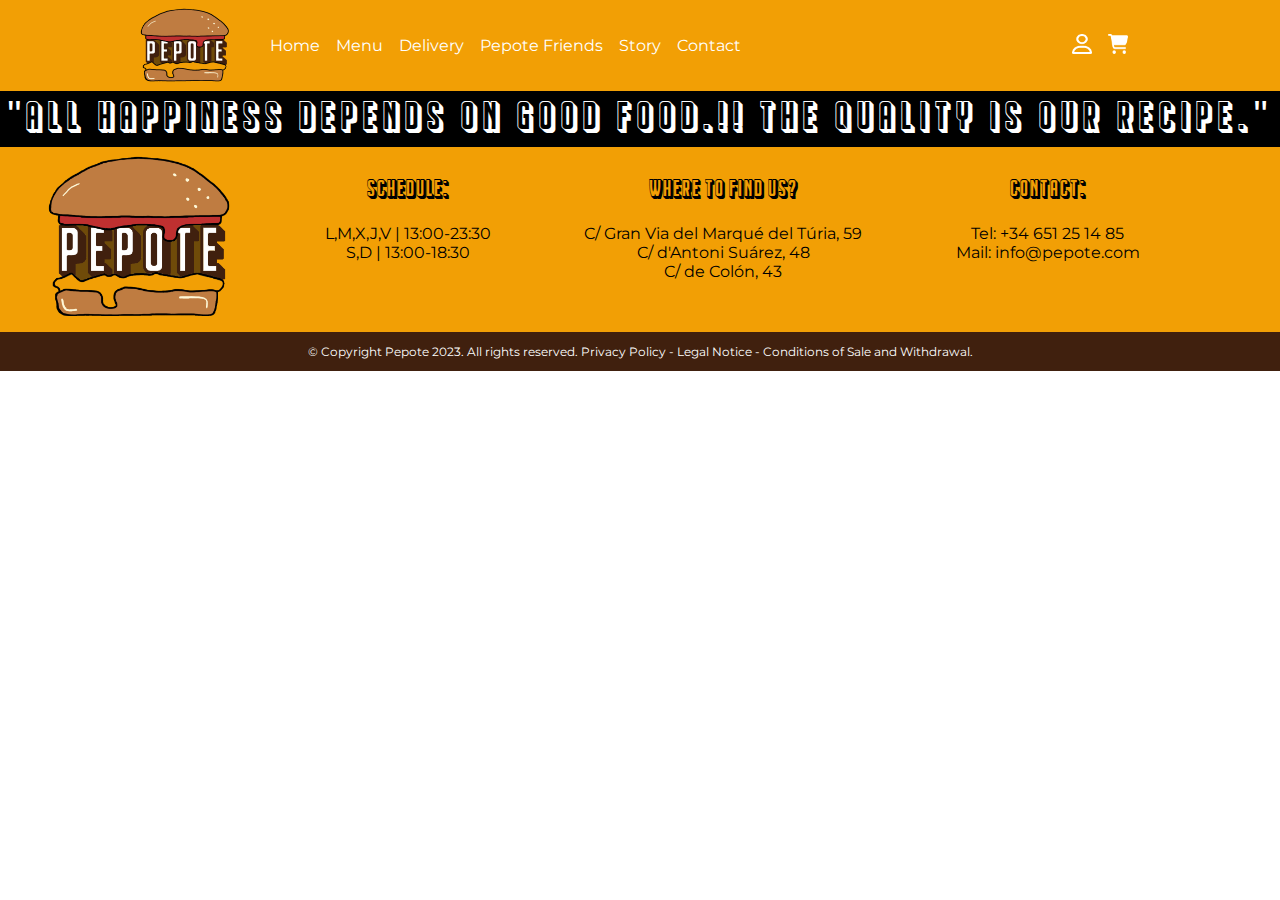
==== Miguel/index.html @ 605a9a90 "Index creado" ====
<!DOCTYPE html>
<html lang="en">
<head>
    <meta charset="UTF-8">
    <meta name="viewport" content="width=device-width, initial-scale=1.0">
    <link rel="stylesheet" href="style.css">
    <title>Pepote</title>
</head>
<body>
    <header>
        <div class="header">
            <div id="header-menu">
                <img src="img/logo.png" alt="" height="75px" width="90px">
                <ul>
                    <li>Home</li>
                    <li>Menu</li>
                    <li>Delivery</li>
                    <li>Pepote Friends</li>
                    <li>Story</li>
                    <li>Contact</li>
                </ul>
            </div>
            <div id="header-icons">
                <ul>
                    <li><img src="img/user.png" alt="" height="20px" width="20px"></li>
                    <li><img src="img/cart.png" alt="" height="20px" width="20px"></li>
                </ul>
            </div>
        </div>
    </header>
    <section>

    </section>
    <footer>
        <div id="slogan">
            <h3>"All happiness depends on good food.!!  The quality  is  our  recipe."</h3>
        </div>
        <div id="footer-content">
            <div>
                <img src="img/logo.png" alt="" height="165px" width="185px">
            </div>
            <div>
                <h3>SCHEDULE:</h3>
                <p>L,M,X,J,V | 13:00-23:30 <br>
                    S,D | 13:00-18:30</p>
            </div>
            <div>
                <h3>Where to find us?</h3>
                <p>C/ Gran Via del Marqué del Túria, 59<br>
                    C/ d'Antoni Suárez, 48<br>
                    C/ de Colón, 43</p>
            </div>
            <div>
                <h3>Contact:</h3>
                <p>Tel: +34 651 25 14 85<br>
                    Mail: info@pepote.com</p>
            </div>
            <div></div>
        </div>
        <div id="copyright">
            <p>© Copyright Pepote 2023. All rights reserved. Privacy Policy - Legal Notice - Conditions of Sale and Withdrawal.</p>
        </div>
    </footer>
</body>
</html>
---- Miguel/style.css ----
@import url('https://fonts.googleapis.com/css2?family=Montserrat&display=swap');
@font-face {
    font-family: 'Franchise';
    src: url(typography/Franchise.ttf);
}
:root{
    --montserrat: 'Montserrat', sans-serif;
    --franchise: 'Franchise', sans-serif;
    --principal: #f29f05;
    --secundario: #000000;
    --letra: #ffffff;
    --tercer: #40200e; 
}
body{
    margin: 0px;
    font-family: var(--montserrat);
}
/* -- HEADER -- */
header{
    background-color: var(--principal);
    color: var(--letra);
}
.header {
    display: flex;
    flex-direction: row;
    justify-content: space-around;
    align-items: center;
}
header ul li{
    list-style: none;
    display: inline;
    margin-right: 12px;
}
#header-menu{
    display: flex;
    flex-direction: row;
    justify-content: flex-start;
    align-items: center;
}
#header-icons{
    float: right;
}
/* -- FOOTER -- */
footer{
    display: flex;
    flex-direction: column;
}

#slogan{
    background-color: var(--secundario);
    color: var(--letra);
    font-family: var(--franchise);
    
}
#slogan h3{
    text-align: center;
    font-size: 30px;
    margin: 4px;
    font-weight: 400;
    letter-spacing: 5px;
    line-height: 1.2;
}
#footer-content{
    display: flex;
    flex-direction: column;
    justify-content: space-around;
    align-items: center;
    background-color: var(--principal);
    text-align: center;
}
#footer-content h3{
    font-family: var(--franchise);
    font-size: 24px;
    font-weight: 200;
}

#copyright{
    text-align: center;
    background-color: var(--tercer);
    color: var(--letra);
    font-size: 12px;
}
/* -- RESPONSIVE -- */
@media only screen and (max-width: 600px){

}
@media only screen and (min-width: 601px) and (max-width: 960px){

}

@media only screen and (min-width: 901px){
    /* -- HEADER -- */
    .header{
        padding: 8px 0px;
    }
    /* -- FOOTER -- */
    #footer-content{
        display: flex;
        flex-direction: row;
        justify-content: space-around;
        align-items: flex-start;
        background-color: var(--principal);
        padding: 8px 0px;
    }
    #slogan h3{
        font-size: 40px;
    }
}
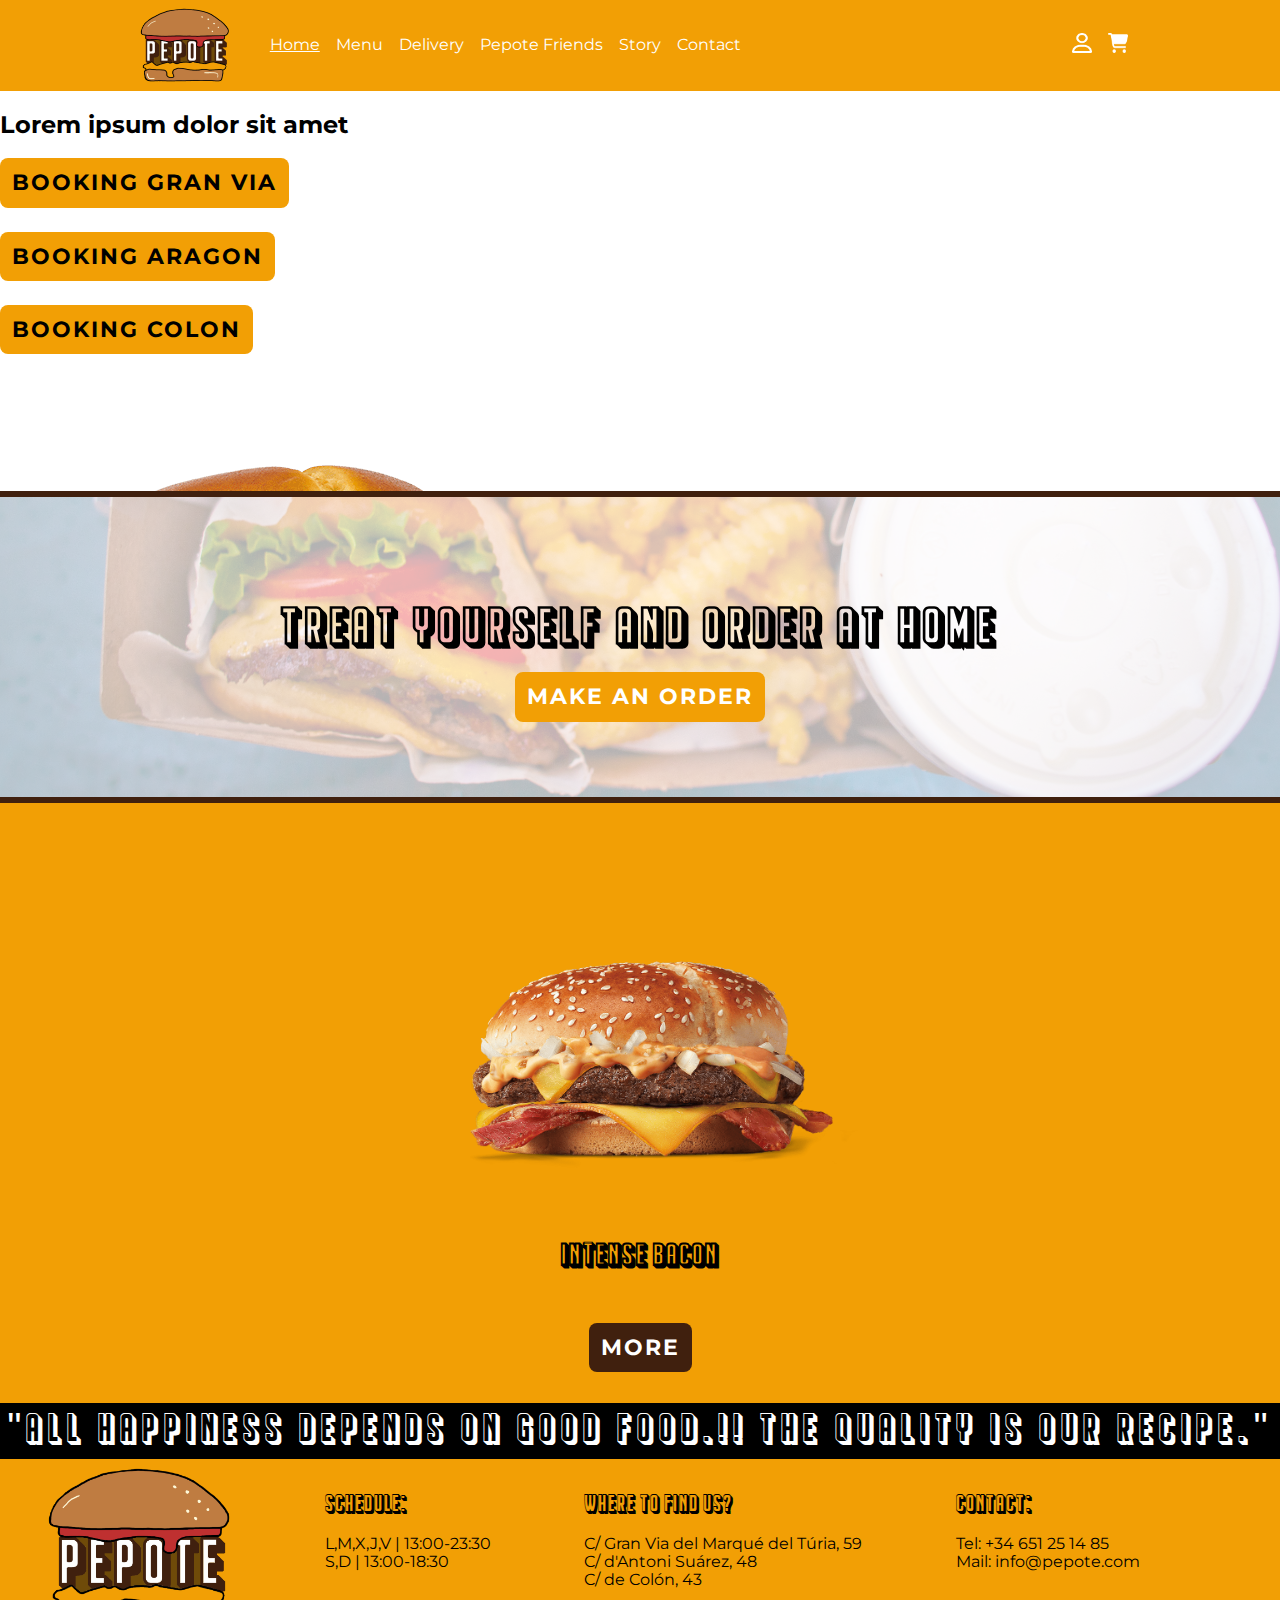
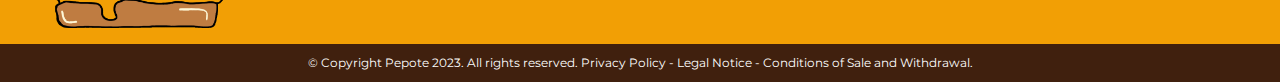
==== commit 77d0bc8c: "Merge branch 'main' of https://github.com/miiguelngl/PepoteWeb" ====
--- a/Miguel/index.html
+++ b/Miguel/index.html
@@ -3,6 +3,7 @@
 <head>
     <meta charset="UTF-8">
     <meta name="viewport" content="width=device-width, initial-scale=1.0">
+    <link rel="stylesheet" href="normalize.css">
     <link rel="stylesheet" href="style.css">
     <title>Pepote</title>
 </head>
@@ -12,8 +13,8 @@
             <div id="header-menu">
                 <img src="img/logo.png" alt="" height="75px" width="90px">
                 <ul>
-                    <li>Home</li>
-                    <li>Menu</li>
+                    <li><a href="index.html" id="here">Home</a></li>
+                    <li><a href="menu.html">Menu</a></li>
                     <li>Delivery</li>
                     <li>Pepote Friends</li>
                     <li>Story</li>
@@ -29,7 +30,44 @@
         </div>
     </header>
     <section>
-
+        <div id="booking">
+            <h2>Lorem ipsum dolor sit amet</h2>
+            <button class="section-button">booking gran via</button>
+            <button class="section-button">booking aragon</button>
+            <button class="section-button">booking colon</button>
+            <img src="img/burgers/pepotegg.png" alt="">
+        </div>
+        <article class="about">
+            <div id="about-capa">
+                <div id="about-capa-info">
+                    <h3>Treat yourself and order at home</h3>
+                    <button class="section-button"><a href="">Make an order</a></button>
+                </div>
+            </div>
+        </article>
+        <div id="menu-slider">
+            <div class="slider">
+              <ul>
+                <li>
+                  <img src="img/burgers/intensebacon.png" alt="">
+                  <h2>intense bacon</h2>
+                </li>
+                <li>
+                  <img src="img/burgers/cheesemountain.png" alt="">
+                  <h2>cheesemountain</h2>
+                </li>
+                <li>
+                  <img src="img/burgers/pepotegg.png" alt="">
+                  <h2>pepotegg</h2>
+                </li>
+                <li>
+                  <img src="img/burgers/bigpepote.png" alt="">
+                  <h2>big pepote</h2>
+                </li>
+              </ul>
+            </div>
+            <button id="button-menu"><a href="menu.html">more</a></button>
+          </div>
     </section>
     <footer>
         <div id="slogan">
@@ -39,18 +77,18 @@
             <div>
                 <img src="img/logo.png" alt="" height="165px" width="185px">
             </div>
-            <div>
+            <div class="footer-content-info">
                 <h3>SCHEDULE:</h3>
                 <p>L,M,X,J,V | 13:00-23:30 <br>
                     S,D | 13:00-18:30</p>
             </div>
-            <div>
+            <div class="footer-content-info">
                 <h3>Where to find us?</h3>
                 <p>C/ Gran Via del Marqué del Túria, 59<br>
                     C/ d'Antoni Suárez, 48<br>
                     C/ de Colón, 43</p>
             </div>
-            <div>
+            <div class="footer-content-info">
                 <h3>Contact:</h3>
                 <p>Tel: +34 651 25 14 85<br>
                     Mail: info@pepote.com</p>
--- a/Miguel/style.css
+++ b/Miguel/style.css
@@ -20,6 +20,10 @@
     background-color: var(--principal);
     color: var(--letra);
 }
+header a{
+    text-decoration: none;
+    color: var(--letra);
+}
 .header {
     display: flex;
     flex-direction: row;
@@ -39,6 +43,136 @@
 }
 #header-icons{
     float: right;
+}
+/* -- SECTION -- */
+#booking{
+    display: flex;
+    flex-direction: column;
+    align-items: flex-start;
+    overflow: hidden;
+    height: 400px;
+}
+.section-button{
+    background-color: var(--principal);
+    border-radius: 8px;
+    padding: 12px;
+    font-size: 22px;
+    text-transform: uppercase;
+    font-weight: bold;
+    letter-spacing: 2px;
+    border: none;
+    margin-bottom: 24px;
+}
+#booking img{
+    position: relative;
+}
+/* -- SECTION - MAKE AN ORDER -- */
+.about{
+    height: 300px;
+    background-image: url(img/makeAnOrder.jpg);
+    background-attachment: fixed;
+    background-position: center;
+    background-repeat: no-repeat;
+    background-size: cover; 
+    border-top: 6px solid var(--tercer);
+    border-bottom: 6px solid var(--tercer);
+}
+#about-capa{
+    background-color: rgba(255, 255, 255, 0.7);
+    height: 300px;
+    width: auto;
+}
+#about-capa-info{
+    display: flex;
+    flex-direction: column;
+    justify-content: center;
+    align-items: center;
+    height: 300px;
+}
+#about-capa-info h3{
+    text-transform: uppercase;
+    font-family: var(--franchise);
+    font-size: 52px;
+    margin-bottom: 12px;
+    text-align: center;
+    letter-spacing: 3px;
+}
+#about-capa-info p{
+    font-size: 24px;
+    margin-top: 6px;
+}
+#about-capa-info button{
+    padding: 12px;
+    background-color: var(--principal);
+    border-radius: 8px;
+}
+#about-capa-info a{
+    color: var(--letra);
+    text-decoration: none;
+    text-transform: uppercase;
+}
+/* -- SECTION - SLIDER -- */
+#menu-slider{
+    height: 450px;
+    overflow: hidden;
+    background-color: var(--principal);
+    display: flex;
+    flex-direction: column;
+}
+.slider {
+    width: 95%;
+    margin: auto;
+    overflow: hidden;
+}
+.slider ul {
+    display: flex;
+    padding: 0;
+    width: 400%;
+    animation: cambio 20s infinite alternate linear;
+}
+.slider li {
+    width: 100%;
+    list-style: none;
+    display: flex;
+    flex-direction: column;
+    align-items: center;
+}
+.slider img {
+    width: 300px;
+    height: 262px;
+}
+.slider h2{
+    font-family: var(--franchise);
+    font-size: 32px;
+    margin-bottom: 0px;
+}
+@keyframes cambio {
+    0% {margin-left: 0;}
+    20% {margin-left: 0;}
+    
+    25% {margin-left: -100%;}
+    45% {margin-left: -100%;}
+    
+    50% {margin-left: -200%;}
+    70% {margin-left: -200%;}
+    
+    75% {margin-left: -300%;}
+    100% {margin-left: -300%;}
+}
+#button-menu{
+    background-color: var(--tercer);
+    border-radius: 8px;
+    padding: 12px;
+    font-size: 22px;
+    text-transform: uppercase;
+    font-weight: bold;
+    letter-spacing: 2px;
+    border: none;
+    margin: auto;
+}
+#button-menu a{
+    color: var(--letra);
+    text-decoration: none;
 }
 /* -- FOOTER -- */
 footer{
@@ -92,6 +226,28 @@
     /* -- HEADER -- */
     .header{
         padding: 8px 0px;
+    }
+    header a:hover, #here:hover{
+        text-decoration: underline var(--tercer);
+    }
+    #here{
+        text-decoration: underline;
+    }
+    /* -- SECTION - SLIDER -- */
+    #menu-slider{
+        height: 600px;
+        overflow: hidden;
+        background-color: var(--principal);
+        display: flex;
+        flex-direction: column;
+    }
+    .slider{
+        margin-top: 0px;
+        margin-bottom: 0px;
+    }
+    .slider img {
+        width: 450px;
+        height: 393px;
     }
     /* -- FOOTER -- */
     #footer-content{
@@ -102,6 +258,12 @@
         background-color: var(--principal);
         padding: 8px 0px;
     }
+    .footer-content-info{
+        text-align: left;
+    }
+    .footer-content-info h3{
+        margin-bottom: 0px;
+    }
     #slogan h3{
         font-size: 40px;
     }
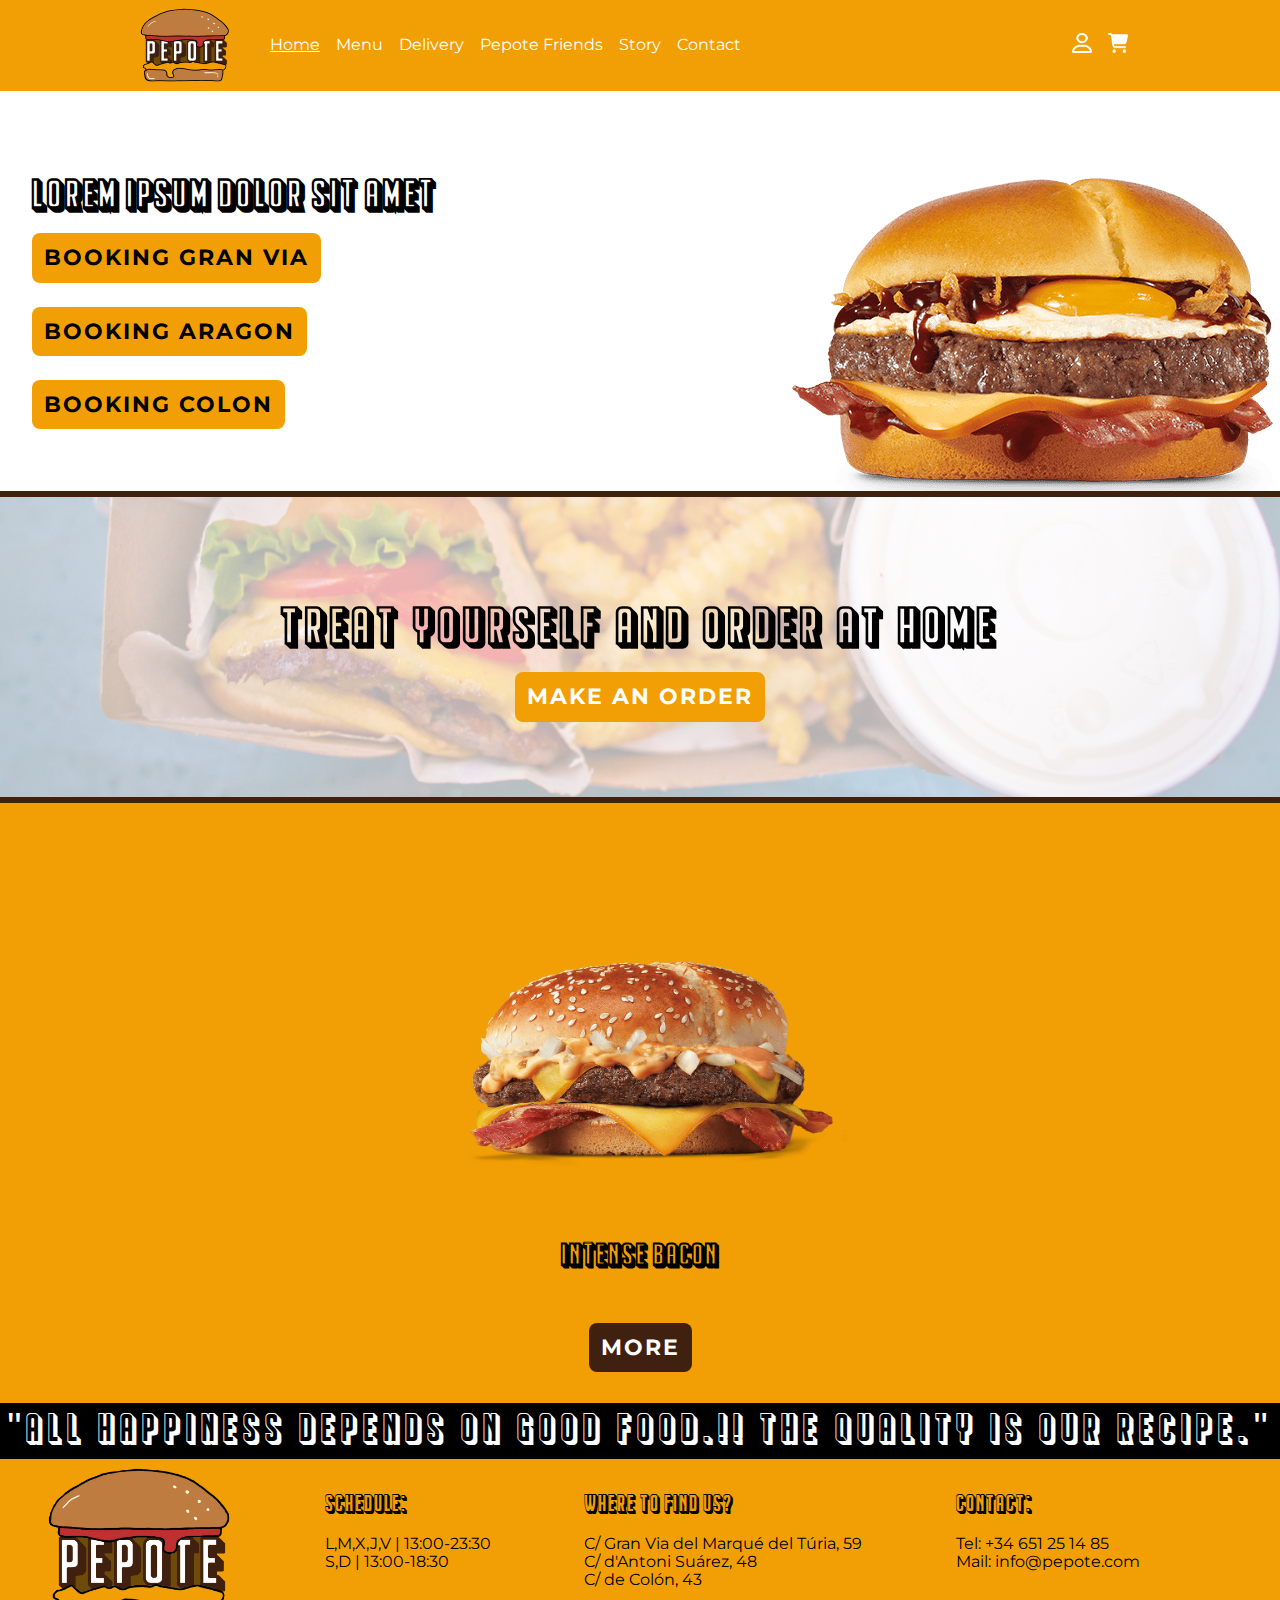
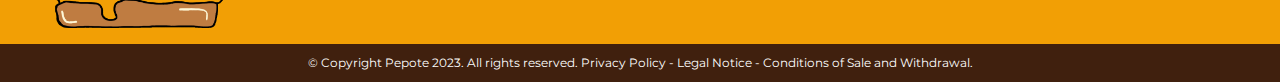
==== commit 6c878a86: "Cambios" ====
--- a/Miguel/index.html
+++ b/Miguel/index.html
@@ -30,12 +30,16 @@
         </div>
     </header>
     <section>
-        <div id="booking">
-            <h2>Lorem ipsum dolor sit amet</h2>
-            <button class="section-button">booking gran via</button>
-            <button class="section-button">booking aragon</button>
-            <button class="section-button">booking colon</button>
-            <img src="img/burgers/pepotegg.png" alt="">
+        <div id="major">
+            <div id="booking">
+                <h2>Lorem ipsum dolor sit amet</h2>
+                <button class="section-button">booking gran via</button>
+                <button class="section-button">booking aragon</button>
+                <button class="section-button">booking colon</button>
+            </div>
+            <div>
+                <img src="img/burgers/pepotegg.png" alt="">
+            </div>
         </div>
         <article class="about">
             <div id="about-capa">
--- a/Miguel/style.css
+++ b/Miguel/style.css
@@ -45,18 +45,30 @@
     float: right;
 }
 /* -- SECTION -- */
-#booking{
-    display: flex;
-    flex-direction: column;
-    align-items: flex-start;
+#major{
     overflow: hidden;
     height: 400px;
+    display: grid;
+    grid-template-columns: 60% 39%;
+}
+#booking{
+    display: flex;
+    flex-direction: column;
+    align-items: flex-start;
+    justify-content: center;
+    margin-left: 32px;
+}
+#booking h2{
+    font-family: var(--franchise);
+    font-size: 42px;
+    margin: 0px;
+    margin-bottom: 12px;
 }
 .section-button{
     background-color: var(--principal);
     border-radius: 8px;
     padding: 12px;
-    font-size: 22px;
+    font-size: 14px;
     text-transform: uppercase;
     font-weight: bold;
     letter-spacing: 2px;
@@ -105,6 +117,7 @@
     padding: 12px;
     background-color: var(--principal);
     border-radius: 8px;
+    font-size: 22px;
 }
 #about-capa-info a{
     color: var(--letra);
@@ -232,6 +245,18 @@
     }
     #here{
         text-decoration: underline;
+    }
+    /* -- BUTTON -- */
+    .section-button{
+        background-color: var(--principal);
+        border-radius: 8px;
+        padding: 12px;
+        font-size: 22px;
+        text-transform: uppercase;
+        font-weight: bold;
+        letter-spacing: 2px;
+        border: none;
+        margin-bottom: 24px;
     }
     /* -- SECTION - SLIDER -- */
     #menu-slider{
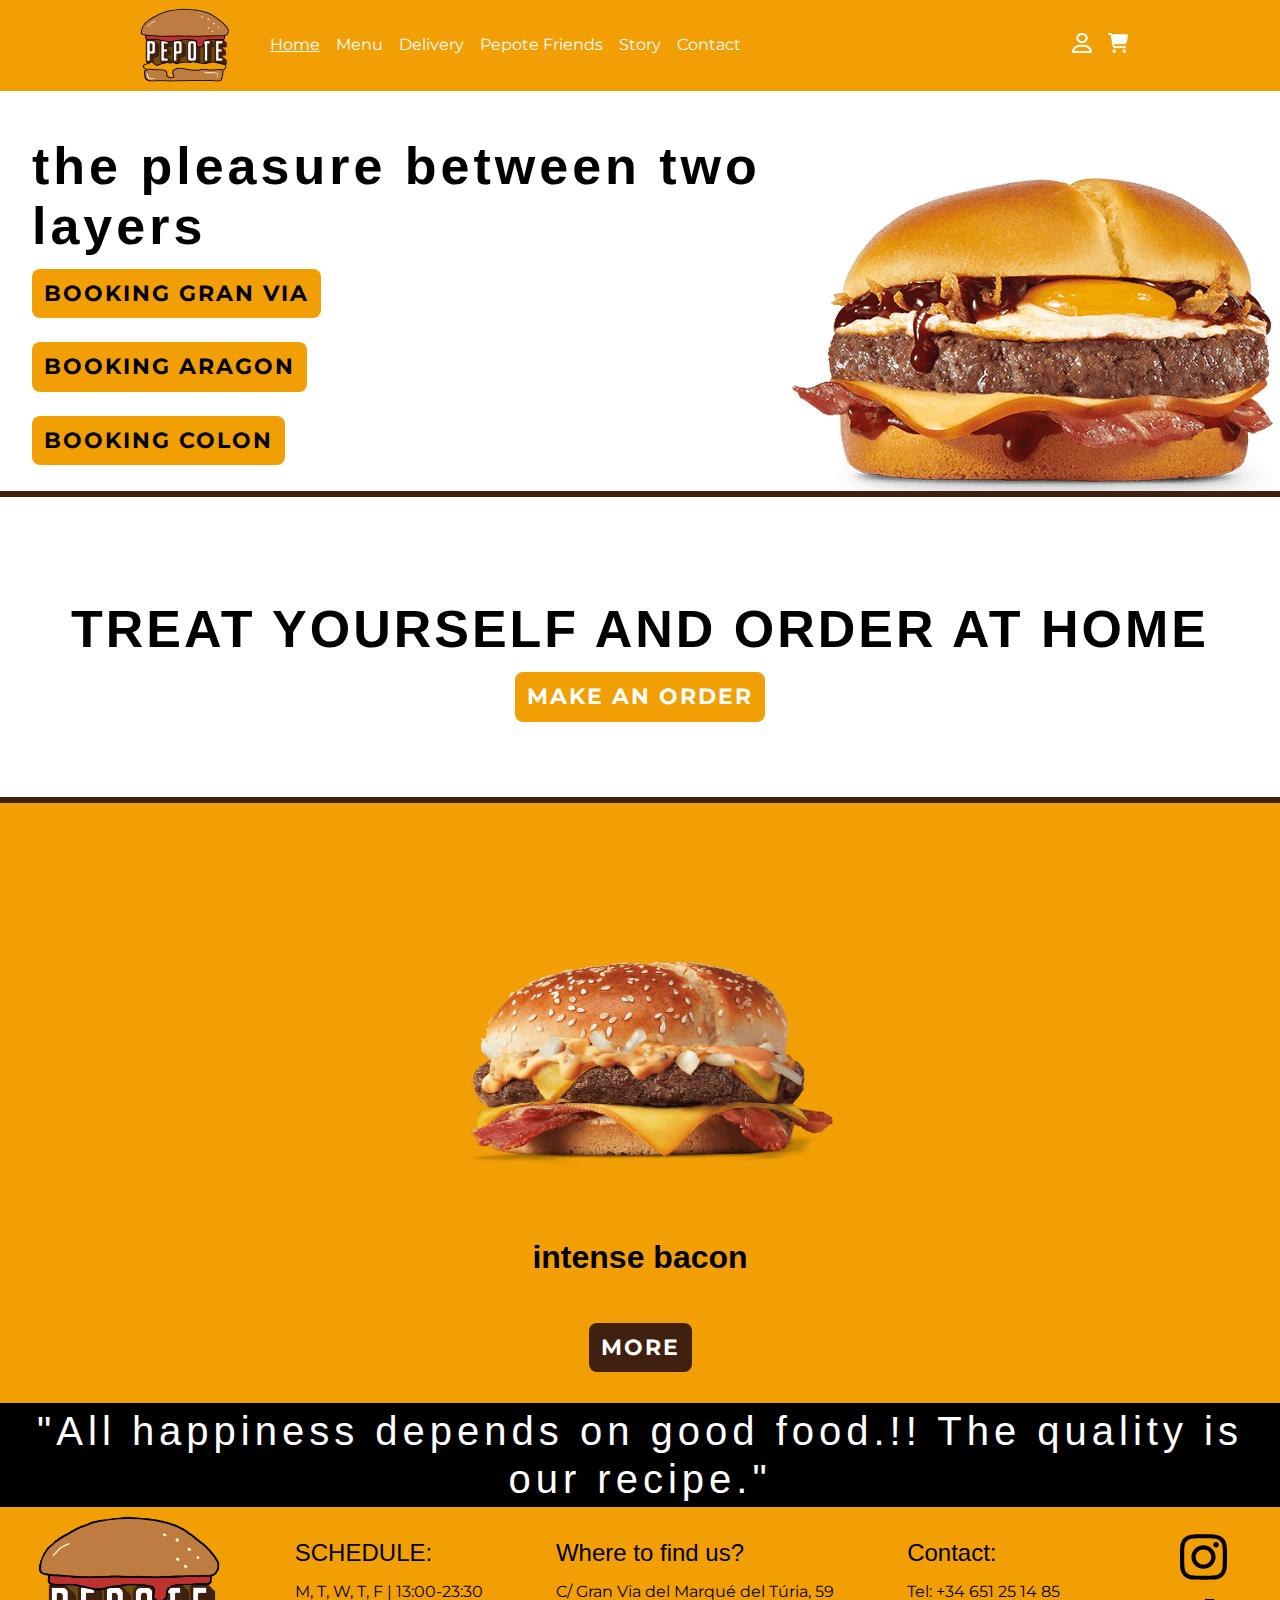
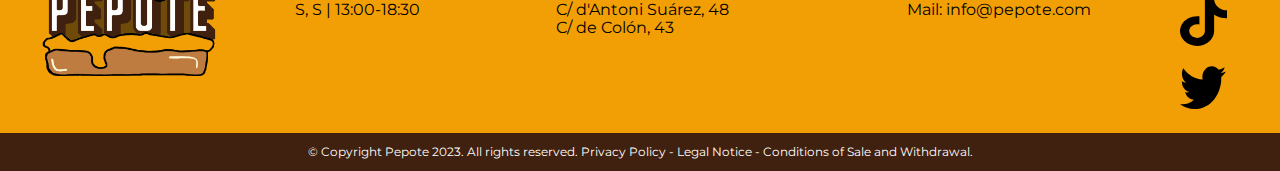
==== commit e192f8a6: "Reorganización" ====
--- a/Miguel/index.html
+++ b/Miguel/index.html
@@ -3,8 +3,8 @@
 <head>
     <meta charset="UTF-8">
     <meta name="viewport" content="width=device-width, initial-scale=1.0">
-    <link rel="stylesheet" href="normalize.css">
-    <link rel="stylesheet" href="style.css">
+    <link rel="stylesheet" href="css/normalize.css">
+    <link rel="stylesheet" href="css/style.css">
     <title>Pepote</title>
 </head>
 <body>
@@ -16,7 +16,7 @@
                     <li><a href="index.html" id="here">Home</a></li>
                     <li><a href="menu.html">Menu</a></li>
                     <li>Delivery</li>
-                    <li>Pepote Friends</li>
+                    <li><a href="pepoteFriends.html">Pepote Friends</a></li>
                     <li>Story</li>
                     <li>Contact</li>
                 </ul>
@@ -32,7 +32,7 @@
     <section>
         <div id="major">
             <div id="booking">
-                <h2>Lorem ipsum dolor sit amet</h2>
+                <h2>the pleasure between two layers</h2>
                 <button class="section-button">booking gran via</button>
                 <button class="section-button">booking aragon</button>
                 <button class="section-button">booking colon</button>
@@ -83,8 +83,8 @@
             </div>
             <div class="footer-content-info">
                 <h3>SCHEDULE:</h3>
-                <p>L,M,X,J,V | 13:00-23:30 <br>
-                    S,D | 13:00-18:30</p>
+                <p>M, T, W, T, F | 13:00-23:30 <br>
+                    S, S | 13:00-18:30</p>
             </div>
             <div class="footer-content-info">
                 <h3>Where to find us?</h3>
@@ -97,7 +97,11 @@
                 <p>Tel: +34 651 25 14 85<br>
                     Mail: info@pepote.com</p>
             </div>
-            <div></div>
+            <div id="footer-content-socialMedia">
+                <img src="img/insta.svg" alt="">
+                <img src="img/tiktok.svg" alt="">
+                <img src="img/twitter.svg" alt="">
+            </div>
         </div>
         <div id="copyright">
             <p>© Copyright Pepote 2023. All rights reserved. Privacy Policy - Legal Notice - Conditions of Sale and Withdrawal.</p>
--- a/Miguel/css/style.css
+++ b/Miguel/css/style.css
@@ -0,0 +1,306 @@
+@import url('https://fonts.googleapis.com/css2?family=Montserrat&display=swap');
+@font-face {
+    font-family: 'Franchise';
+    src: url(typography/Franchise.ttf);
+}
+:root{
+    --montserrat: 'Montserrat', sans-serif;
+    --franchise: 'Franchise', sans-serif;
+    --principal: #f29f05;
+    --secundario: #000000;
+    --letra: #ffffff;
+    --tercer: #40200e; 
+}
+body{
+    margin: 0px;
+    font-family: var(--montserrat);
+}
+/* -- HEADER -- */
+header{
+    background-color: var(--principal);
+    color: var(--letra);
+}
+header a{
+    text-decoration: none;
+    color: var(--letra);
+}
+.header {
+    display: flex;
+    flex-direction: row;
+    justify-content: space-around;
+    align-items: center;
+}
+header ul li{
+    list-style: none;
+    display: inline;
+    margin-right: 12px;
+}
+#header-menu{
+    display: flex;
+    flex-direction: row;
+    justify-content: flex-start;
+    align-items: center;
+}
+#header-icons{
+    float: right;
+}
+/* -- SECTION -- */
+#major{
+    overflow: hidden;
+    height: 400px;
+    display: grid;
+    grid-template-columns: 60% 39%;
+}
+#booking{
+    display: flex;
+    flex-direction: column;
+    align-items: flex-start;
+    justify-content: center;
+    margin-left: 32px;
+}
+#booking h2{
+    font-family: var(--franchise);
+    font-size: 42px;
+    margin: 0px;
+    margin-bottom: 12px;
+}
+.section-button{
+    background-color: var(--principal);
+    border-radius: 8px;
+    padding: 12px;
+    font-size: 14px;
+    text-transform: uppercase;
+    font-weight: bold;
+    letter-spacing: 2px;
+    border: none;
+    margin-bottom: 24px;
+}
+#booking img{
+    position: relative;
+}
+/* -- SECTION - MAKE AN ORDER -- */
+.about{
+    height: 300px;
+    background-image: url(img/makeAnOrder.jpg);
+    background-attachment: fixed;
+    background-position: center;
+    background-repeat: no-repeat;
+    background-size: cover; 
+    border-top: 6px solid var(--tercer);
+    border-bottom: 6px solid var(--tercer);
+}
+#about-capa{
+    background-color: rgba(255, 255, 255, 0.7);
+    height: 300px;
+    width: auto;
+}
+#about-capa-info{
+    display: flex;
+    flex-direction: column;
+    justify-content: center;
+    align-items: center;
+    height: 300px;
+}
+#about-capa-info h3{
+    text-transform: uppercase;
+    font-family: var(--franchise);
+    font-size: 52px;
+    margin-bottom: 12px;
+    text-align: center;
+    letter-spacing: 3px;
+}
+#about-capa-info p{
+    font-size: 24px;
+    margin-top: 6px;
+}
+#about-capa-info button{
+    padding: 12px;
+    background-color: var(--principal);
+    border-radius: 8px;
+    font-size: 22px;
+}
+#about-capa-info a{
+    color: var(--letra);
+    text-decoration: none;
+    text-transform: uppercase;
+}
+/* -- SECTION - SLIDER -- */
+#menu-slider{
+    height: 450px;
+    overflow: hidden;
+    background-color: var(--principal);
+    display: flex;
+    flex-direction: column;
+}
+.slider {
+    width: 95%;
+    margin: auto;
+    overflow: hidden;
+}
+.slider ul {
+    display: flex;
+    padding: 0;
+    width: 400%;
+    animation: cambio 20s infinite alternate linear;
+}
+.slider li {
+    width: 100%;
+    list-style: none;
+    display: flex;
+    flex-direction: column;
+    align-items: center;
+}
+.slider img {
+    width: 300px;
+    height: 262px;
+}
+.slider h2{
+    font-family: var(--franchise);
+    font-size: 32px;
+    margin-bottom: 0px;
+}
+@keyframes cambio {
+    0% {margin-left: 0;}
+    20% {margin-left: 0;}
+    
+    25% {margin-left: -100%;}
+    45% {margin-left: -100%;}
+    
+    50% {margin-left: -200%;}
+    70% {margin-left: -200%;}
+    
+    75% {margin-left: -300%;}
+    100% {margin-left: -300%;}
+}
+#button-menu{
+    background-color: var(--tercer);
+    border-radius: 8px;
+    padding: 12px;
+    font-size: 22px;
+    text-transform: uppercase;
+    font-weight: bold;
+    letter-spacing: 2px;
+    border: none;
+    margin: auto;
+}
+#button-menu a{
+    color: var(--letra);
+    text-decoration: none;
+}
+/* -- FOOTER -- */
+footer{
+    display: flex;
+    flex-direction: column;
+}
+
+#slogan{
+    background-color: var(--secundario);
+    color: var(--letra);
+    font-family: var(--franchise);
+    
+}
+#slogan h3{
+    text-align: center;
+    font-size: 30px;
+    margin: 4px;
+    font-weight: 400;
+    letter-spacing: 5px;
+    line-height: 1.2;
+}
+#footer-content{
+    display: flex;
+    flex-direction: column;
+    justify-content: space-around;
+    align-items: center;
+    background-color: var(--principal);
+    text-align: center;
+}
+#footer-content h3{
+    font-family: var(--franchise);
+    font-size: 24px;
+    font-weight: 200;
+}
+
+#copyright{
+    text-align: center;
+    background-color: var(--tercer);
+    color: var(--letra);
+    font-size: 12px;
+}
+#footer-content-socialMedia, #footer-content-socialMedia img{
+    margin: 8px;
+}
+/* -- RESPONSIVE -- */
+@media only screen and (max-width: 600px){
+
+}
+@media only screen and (min-width: 601px) and (max-width: 960px){
+
+}
+
+@media only screen and (min-width: 901px){
+    /* -- HEADER -- */
+    .header{
+        padding: 8px 0px;
+    }
+    header a:hover, #here:hover{
+        text-decoration: underline var(--tercer);
+    }
+    #here{
+        text-decoration: underline;
+    }
+    /* -- BUTTON -- */
+    .section-button{
+        background-color: var(--principal);
+        border-radius: 8px;
+        padding: 12px;
+        font-size: 22px;
+        text-transform: uppercase;
+        font-weight: bold;
+        letter-spacing: 2px;
+        border: none;
+        margin-bottom: 24px;
+    }
+    /* -- SECTION - SLIDER -- */
+    #booking h2{
+        font-size: 52px;
+        letter-spacing: 4px;
+    }
+    #menu-slider{
+        height: 600px;
+        overflow: hidden;
+        background-color: var(--principal);
+        display: flex;
+        flex-direction: column;
+    }
+    .slider{
+        margin-top: 0px;
+        margin-bottom: 0px;
+    }
+    .slider img {
+        width: 450px;
+        height: 393px;
+    }
+    /* -- FOOTER -- */
+    #footer-content{
+        display: flex;
+        flex-direction: row;
+        justify-content: space-around;
+        align-items: flex-start;
+        background-color: var(--principal);
+        padding: 8px 0px;
+    }
+    .footer-content-info{
+        text-align: left;
+    }
+    .footer-content-info h3{
+        margin-bottom: 0px;
+    }
+    #slogan h3{
+        font-size: 40px;
+    }
+    #footer-content-socialMedia{
+        display: flex;
+        flex-direction: column;
+    }
+}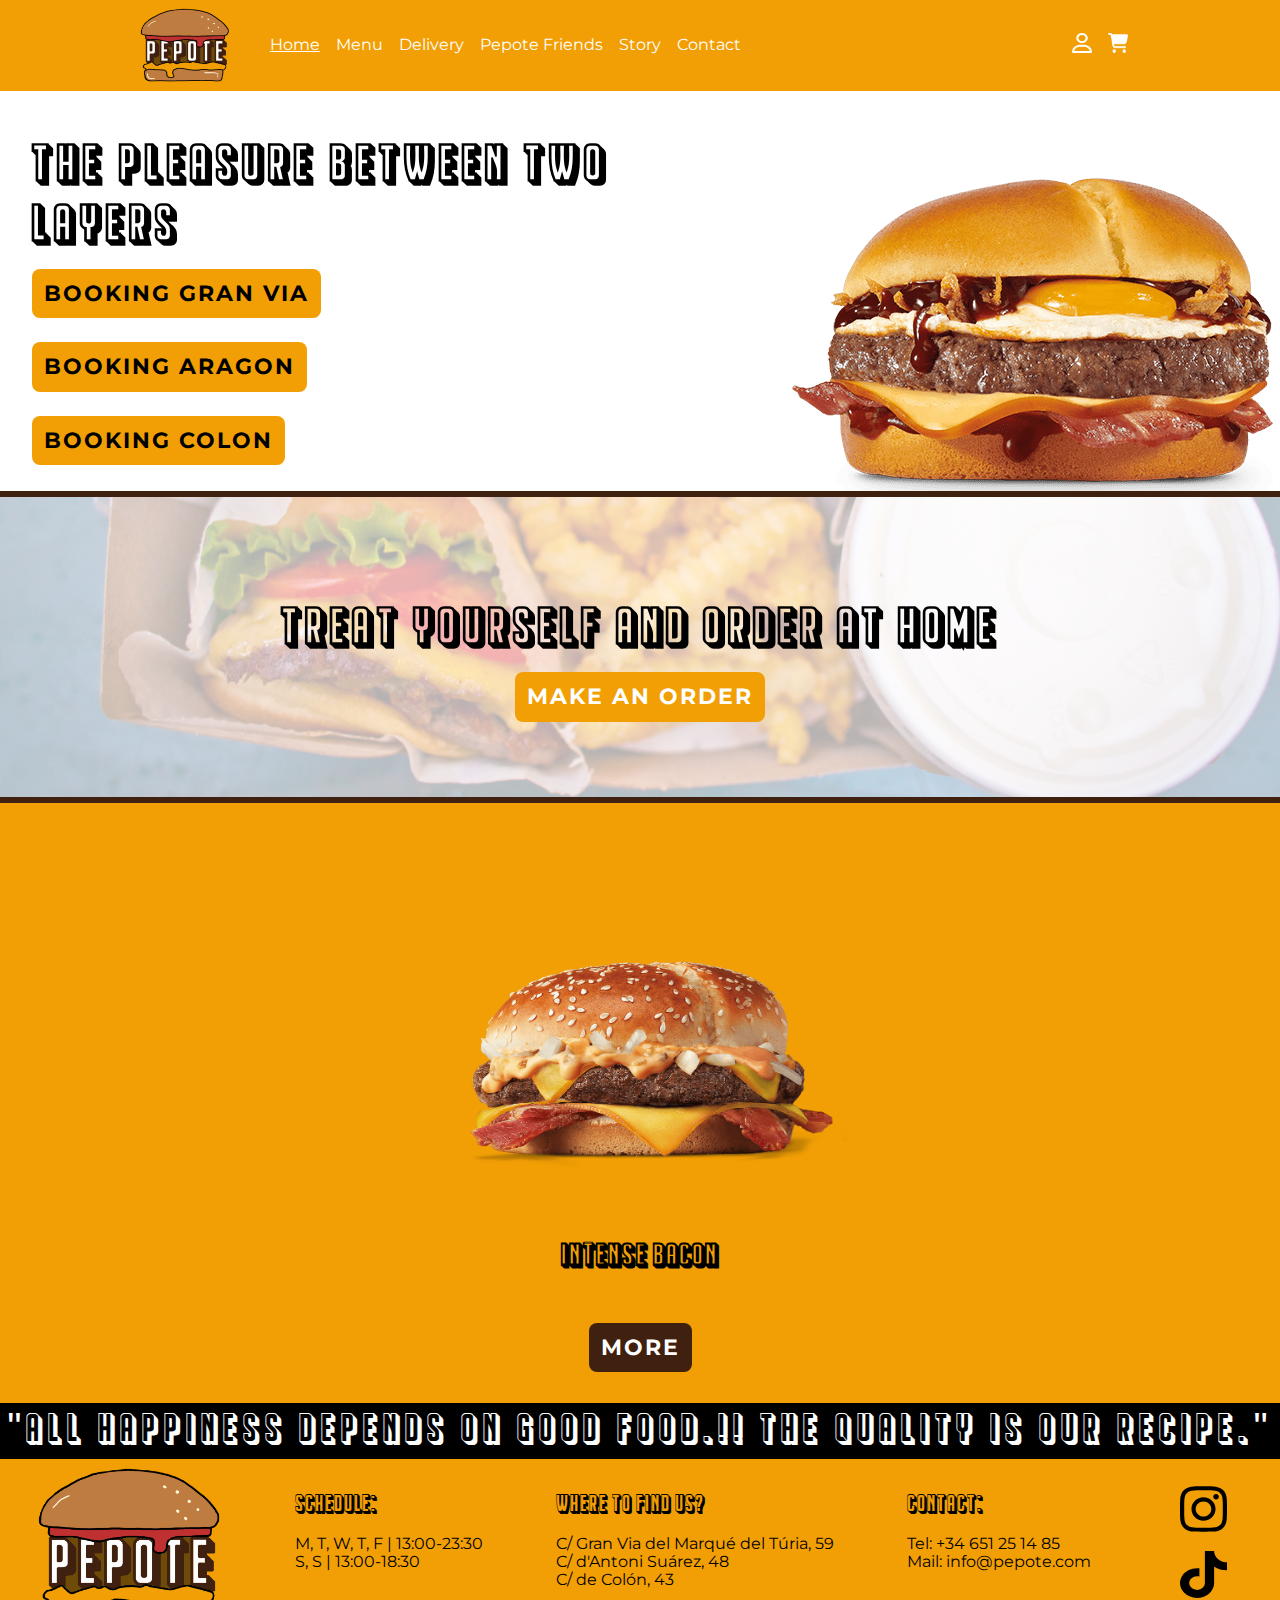
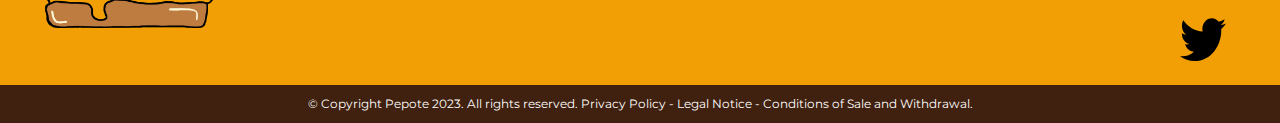
==== commit 1d588003: "Cuidado de imagenes" ====
--- a/Miguel/index.html
+++ b/Miguel/index.html
@@ -11,7 +11,7 @@
     <header>
         <div class="header">
             <div id="header-menu">
-                <img src="img/logo.png" alt="" height="75px" width="90px">
+                <img src="img/logo.png" alt="logo-pepote">
                 <ul>
                     <li><a href="index.html" id="here">Home</a></li>
                     <li><a href="menu.html">Menu</a></li>
@@ -23,8 +23,8 @@
             </div>
             <div id="header-icons">
                 <ul>
-                    <li><img src="img/user.png" alt="" height="20px" width="20px"></li>
-                    <li><img src="img/cart.png" alt="" height="20px" width="20px"></li>
+                    <li><img src="img/user.png" alt="user-icon"></li>
+                    <li><img src="img/cart.png" alt="cart-icon"></li>
                 </ul>
             </div>
         </div>
@@ -38,7 +38,7 @@
                 <button class="section-button">booking colon</button>
             </div>
             <div>
-                <img src="img/burgers/pepotegg.png" alt="">
+                <img src="img/burgers/pepotegg.png" alt="pepotegg">
             </div>
         </div>
         <article class="about">
@@ -53,19 +53,19 @@
             <div class="slider">
               <ul>
                 <li>
-                  <img src="img/burgers/intensebacon.png" alt="">
+                  <img src="img/burgers/intensebacon.png" alt="intensebacon">
                   <h2>intense bacon</h2>
                 </li>
                 <li>
-                  <img src="img/burgers/cheesemountain.png" alt="">
+                  <img src="img/burgers/cheesemountain.png" alt="cheesemountain">
                   <h2>cheesemountain</h2>
                 </li>
                 <li>
-                  <img src="img/burgers/pepotegg.png" alt="">
+                  <img src="img/burgers/pepotegg.png" alt="pepotegg">
                   <h2>pepotegg</h2>
                 </li>
                 <li>
-                  <img src="img/burgers/bigpepote.png" alt="">
+                  <img src="img/burgers/bigpepote.png" alt="bigpepote">
                   <h2>big pepote</h2>
                 </li>
               </ul>
@@ -78,8 +78,8 @@
             <h3>"All happiness depends on good food.!!  The quality  is  our  recipe."</h3>
         </div>
         <div id="footer-content">
-            <div>
-                <img src="img/logo.png" alt="" height="165px" width="185px">
+            <div id="footer-content-logo">
+                <img src="img/logo.png" alt="logo-pepote">
             </div>
             <div class="footer-content-info">
                 <h3>SCHEDULE:</h3>
@@ -98,9 +98,9 @@
                     Mail: info@pepote.com</p>
             </div>
             <div id="footer-content-socialMedia">
-                <img src="img/insta.svg" alt="">
-                <img src="img/tiktok.svg" alt="">
-                <img src="img/twitter.svg" alt="">
+                <img src="img/insta.svg" alt="insta-icon">
+                <img src="img/tiktok.svg" alt="tiktok-icon">
+                <img src="img/twitter.svg" alt="twitter-icon">
             </div>
         </div>
         <div id="copyright">
--- a/Miguel/css/style.css
+++ b/Miguel/css/style.css
@@ -1,7 +1,7 @@
 @import url('https://fonts.googleapis.com/css2?family=Montserrat&display=swap');
 @font-face {
     font-family: 'Franchise';
-    src: url(typography/Franchise.ttf);
+    src: url(../typography/Franchise.ttf);
 }
 :root{
     --montserrat: 'Montserrat', sans-serif;
@@ -41,8 +41,16 @@
     justify-content: flex-start;
     align-items: center;
 }
+#header-menu img{
+    height: 75px; 
+    width: 90px;
+}
 #header-icons{
     float: right;
+}
+#header-icons img{
+    height: 20px;
+    width: 20px;
 }
 /* -- SECTION -- */
 #major{
@@ -81,7 +89,7 @@
 /* -- SECTION - MAKE AN ORDER -- */
 .about{
     height: 300px;
-    background-image: url(img/makeAnOrder.jpg);
+    background-image: url(../img/makeAnOrder.jpg);
     background-attachment: fixed;
     background-position: center;
     background-repeat: no-repeat;
@@ -215,6 +223,10 @@
     background-color: var(--principal);
     text-align: center;
 }
+#footer-content-logo img{
+    height: 165px;
+    width: 185px;
+}
 #footer-content h3{
     font-family: var(--franchise);
     font-size: 24px;
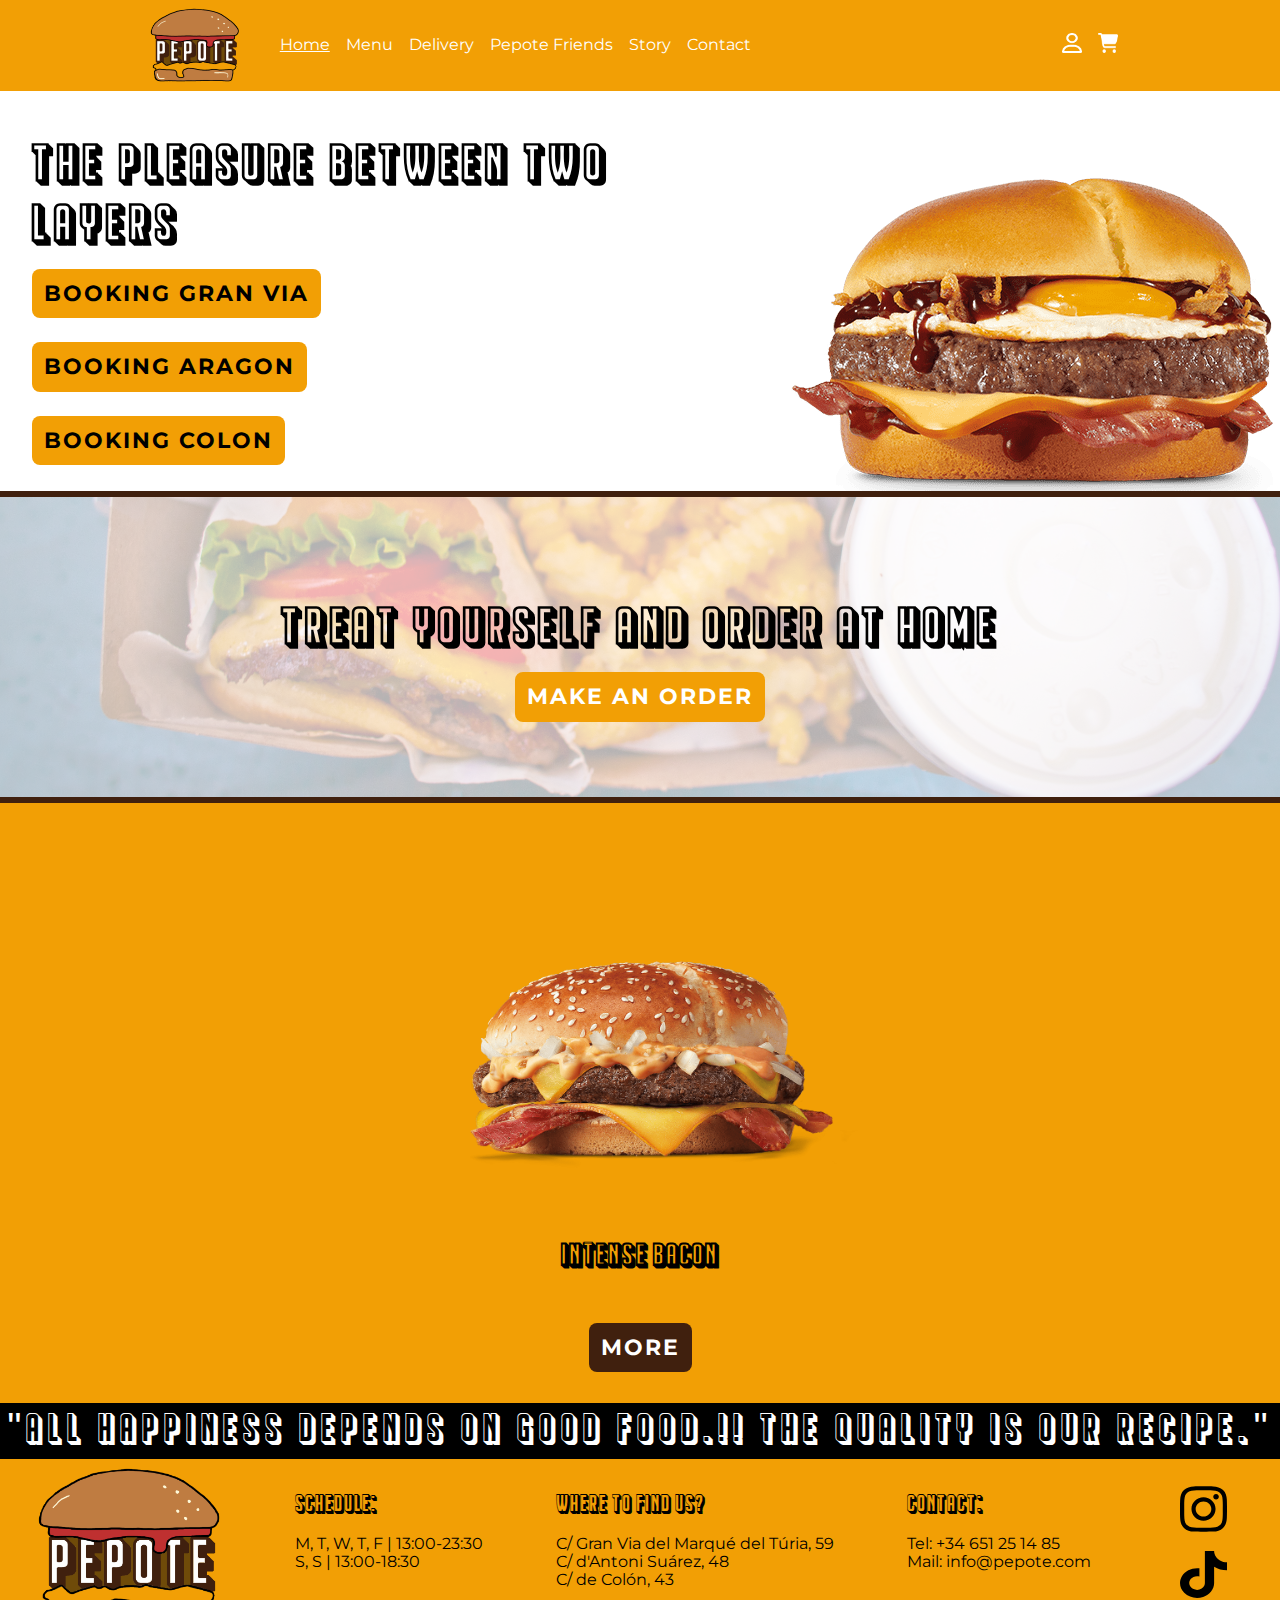
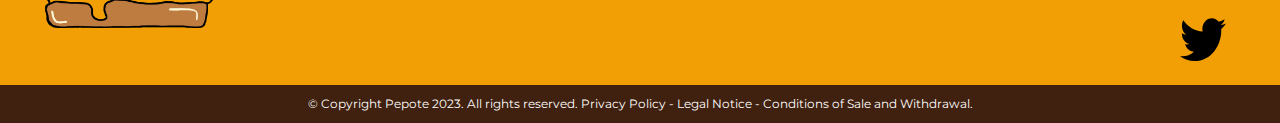
==== commit 1d84e87f: "Web terminada" ====
--- a/Miguel/index.html
+++ b/Miguel/index.html
@@ -10,27 +10,49 @@
 <body>
     <header>
         <div class="header">
-            <div id="header-menu">
-                <img src="img/logo.png" alt="logo-pepote">
-                <ul>
-                    <li><a href="index.html" id="here">Home</a></li>
-                    <li><a href="menu.html">Menu</a></li>
-                    <li>Delivery</li>
-                    <li><a href="pepoteFriends.html">Pepote Friends</a></li>
-                    <li>Story</li>
-                    <li>Contact</li>
-                </ul>
+            <div id="header-global">
+                <div id="header-menu-movil">
+                    <button id="botonMenu">
+                        <img src="img/menu.png" alt="Logo de Pepote">
+                    </button>
+                    <nav id="header-menu-nav">
+                        <ul>
+                            <li><a href="index.html" id="here">Home</a></li>
+                            <li><a href="menu.html">Menu</a></li>
+                            <li><a href="">Delivery</a></li>
+                            <li><a href="pepoteFriends.html">Pepote Friends</a></li>
+                            <li><a href="">Story</a></li>
+                            <li><a href="">Contact</a></li>
+                        </ul>
+                    </nav>
+                </div>
+                <div>
+                    <img src="img/logo.png" alt="Logo de Pepote" id="header-menu-img">
+                </div>
+                <div id="header-menu-desktop">
+                    <ul>
+                        <li><a href="index.html" id="here">Home</a></li>
+                        <li><a href="menu.html">Menu</a></li>
+                        <li>Delivery</li>
+                        <li><a href="pepoteFriends.html">Pepote Friends</a></li>
+                        <li>Story</li>
+                        <li>Contact</li>
+                    </ul>
+                </div>
+            </div>
+            <div id="header-logo">
+                <img src="img/logo.png" alt="Logo de Pepote" id="header-menu-img">
             </div>
             <div id="header-icons">
                 <ul>
-                    <li><img src="img/user.png" alt="user-icon"></li>
-                    <li><img src="img/cart.png" alt="cart-icon"></li>
+                    <li><img src="img/user.png" alt="Icono de usuario"></li>
+                    <li><img src="img/cart.png" alt="Icono de carrito"></li>
                 </ul>
             </div>
         </div>
     </header>
     <section>
-        <div id="major">
+        <div id="main-section">
             <div id="booking">
                 <h2>the pleasure between two layers</h2>
                 <button class="section-button">booking gran via</button>
@@ -38,7 +60,7 @@
                 <button class="section-button">booking colon</button>
             </div>
             <div>
-                <img src="img/burgers/pepotegg.png" alt="pepotegg">
+                <img src="img/burgers/pepotegg.png" alt="Hamburguesa Pepotegg">
             </div>
         </div>
         <article class="about">
@@ -53,19 +75,19 @@
             <div class="slider">
               <ul>
                 <li>
-                  <img src="img/burgers/intensebacon.png" alt="intensebacon">
+                  <img src="img/burgers/intensebacon.png" alt="Hamburguesa intensebacon">
                   <h2>intense bacon</h2>
                 </li>
                 <li>
-                  <img src="img/burgers/cheesemountain.png" alt="cheesemountain">
+                  <img src="img/burgers/cheesemountain.png" alt="Hamburguesa cheesemountain">
                   <h2>cheesemountain</h2>
                 </li>
                 <li>
-                  <img src="img/burgers/pepotegg.png" alt="pepotegg">
+                  <img src="img/burgers/pepotegg.png" alt="Hamburguesa pepotegg">
                   <h2>pepotegg</h2>
                 </li>
                 <li>
-                  <img src="img/burgers/bigpepote.png" alt="bigpepote">
+                  <img src="img/burgers/bigpepote.png" alt="Hamburguesa bigpepote">
                   <h2>big pepote</h2>
                 </li>
               </ul>
@@ -79,7 +101,7 @@
         </div>
         <div id="footer-content">
             <div id="footer-content-logo">
-                <img src="img/logo.png" alt="logo-pepote">
+                <img src="img/logo.png" alt="Logo de Pepote">
             </div>
             <div class="footer-content-info">
                 <h3>SCHEDULE:</h3>
@@ -98,9 +120,9 @@
                     Mail: info@pepote.com</p>
             </div>
             <div id="footer-content-socialMedia">
-                <img src="img/insta.svg" alt="insta-icon">
-                <img src="img/tiktok.svg" alt="tiktok-icon">
-                <img src="img/twitter.svg" alt="twitter-icon">
+                <img src="img/insta.svg" alt="Icono de Instagram">
+                <img src="img/tiktok.svg" alt="Icono de TikTok">
+                <img src="img/twitter.svg" alt="Icono de Twitter">
             </div>
         </div>
         <div id="copyright">
--- a/Miguel/css/style.css
+++ b/Miguel/css/style.css
@@ -35,25 +35,69 @@
     display: inline;
     margin-right: 12px;
 }
-#header-menu{
+#header-global {
     display: flex;
     flex-direction: row;
     justify-content: flex-start;
     align-items: center;
-}
-#header-menu img{
+} 
+#header-global #header-menu-img{
+    display: none;
+}
+#header-menu-desktop{
+    display: none;
+}
+ #botonMenu {
+    background-color: transparent;
+    border: 0px;
+} 
+#botonMenu:focus {
+    outline: none;
+}
+#botonMenu:focus + #header-menu-nav {
+    transform: translateX(0rem);
+}
+#header-menu-img{
     height: 75px; 
     width: 90px;
-}
+} 
+#header-menu-nav {
+    position: fixed;
+    top: 0;
+    left: 0;
+    bottom: 0;
+    width: 15rem;
+    background-color: var(--principal);
+    transform: translateX(-15rem);
+    transition: 1s all;
+}
+#header-menu-nav ul {
+    margin: 0;
+    padding: 0;
+    list-style: none;
+}
+#header-menu-nav a {
+    display: block;
+    color: black;
+    padding: 1rem;
+    transition: .5s all;
+    text-align: center;
+    text-decoration: none;
+    font-family: var(--franchise);
+}
+
 #header-icons{
     float: right;
+}
+#header-icons ul{
+    padding: 0px;
 }
 #header-icons img{
     height: 20px;
     width: 20px;
 }
 /* -- SECTION -- */
-#major{
+#main-section{
     overflow: hidden;
     height: 400px;
     display: grid;
@@ -261,6 +305,18 @@
     #here{
         text-decoration: underline;
     }
+    #header-menu-movil{
+        display: none;
+    }
+    #header-menu-desktop{
+        display: block;
+    }
+    #header-logo{
+        display: none;
+    }
+    #header-global #header-menu-img{
+        display: block;
+    }
     /* -- BUTTON -- */
     .section-button{
         background-color: var(--principal);
